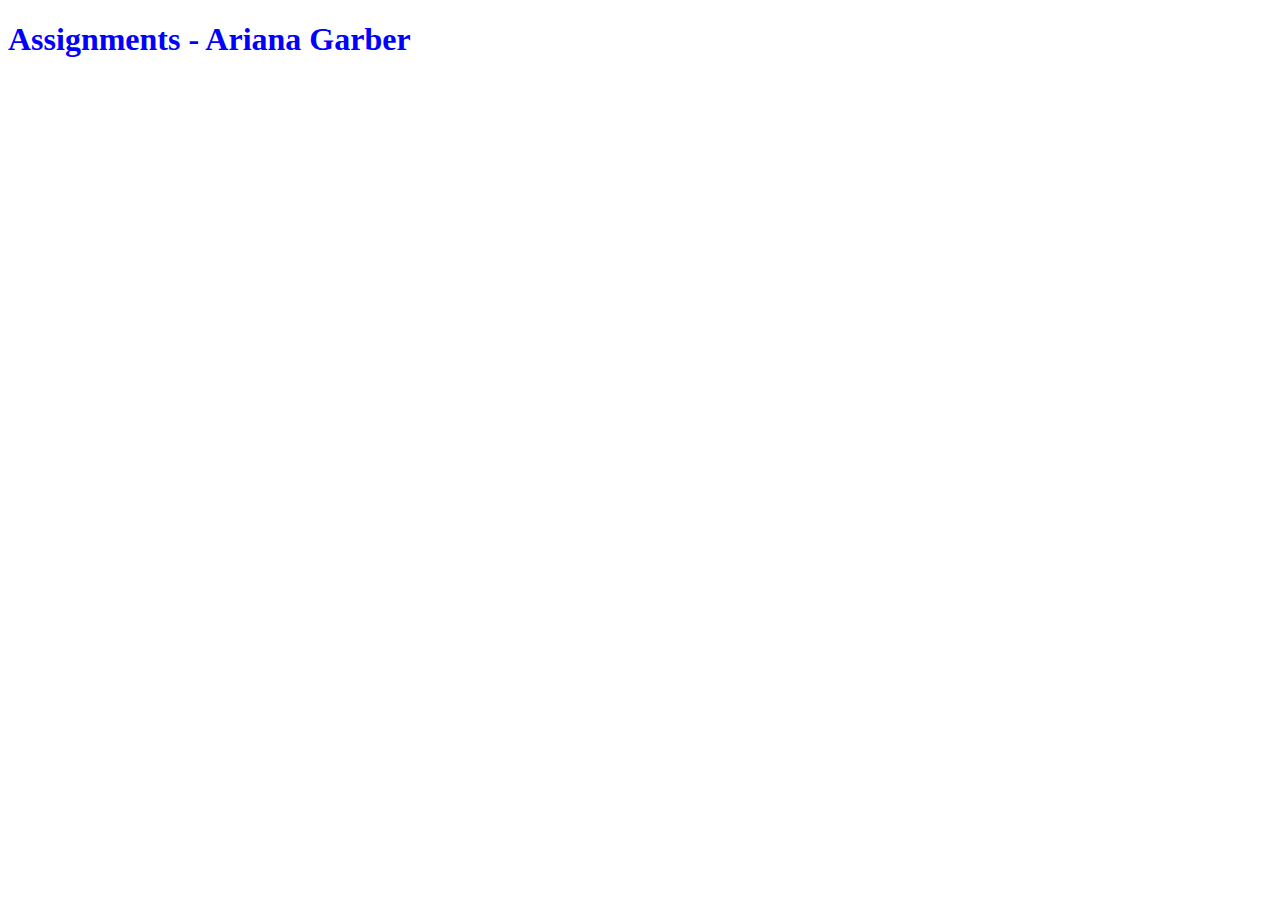
==== assignments/index.html @ 899f7a2f "change to blue" ====
<!doctype html>
<html lang="en">
<head>
    <meta charset="UTF-8">
    <title>Assignments - Ariana Garber</title>
    <style>
        h1{
            color: blue; 
        }
    </style>
</head>
<body>

    <h1>Assignments - Ariana Garber</h1>

</body>
</html>
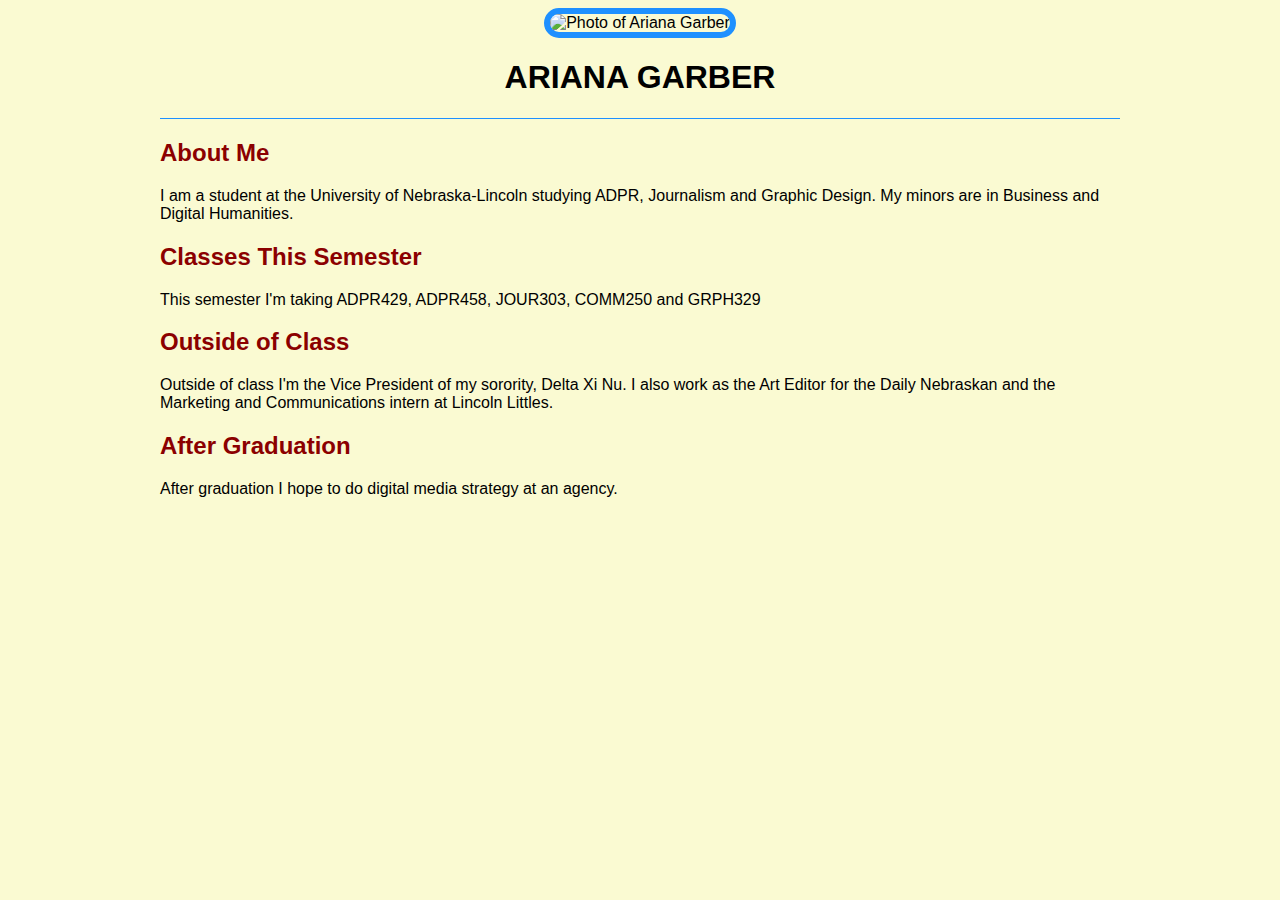
==== commit 34d36b6c: "aboutMe" ====
--- a/assignments/index.html
+++ b/assignments/index.html
@@ -4,14 +4,74 @@
     <meta charset="UTF-8">
     <title>Assignments - Ariana Garber</title>
     <style>
+        body{
+            background-color: lightgoldenrodyellow;
+            font-family: sans-serif;
+        }
+    .container {
+        width: 960px;
+        margin: 0 auto;
+    }  
+        header{
+            text-align: center;
+            border-bottom: 1px solid dodgerblue;
+        }
         h1{
-            color: blue; 
+            text-transform: uppercase;
+        }
+        h2{
+            font-size: 24px;
+            color: darkred
+        }
+        img{
+            aspect-ratio: 1/1;
+            object-fit: cover;
+            border-radius: 999px;
+            border: 6px solid dodgerblue;
         }
     </style>
 </head>
 <body>
 
-    <h1>Assignments - Ariana Garber</h1>
+<div class="container">
 
+    <header>
+        <img src="images/ariana.jpg" alt="Photo of Ariana Garber" width="300px">
+        <h1>Ariana Garber</h1>
+    </header>
+
+<main>
+    <h2>
+        About Me
+    </h2>
+        <p>
+            I am a student at the University of Nebraska-Lincoln studying ADPR, Journalism and Graphic Design. My minors are in Business and Digital Humanities.
+        </p>
+
+    <h2>
+        Classes This Semester
+    </h2>
+        <p>
+            This semester I'm taking ADPR429, ADPR458, JOUR303, COMM250 and GRPH329
+        </p>
+
+    <h2>
+        Outside of Class
+    </h2>
+        <p>
+            Outside of class I'm the Vice President of my sorority, Delta Xi Nu. I also work as the Art Editor for the Daily Nebraskan and the Marketing and Communications intern at Lincoln Littles.
+        </p>
+
+    <h2>
+        After Graduation
+    </h2>
+        <p>
+            After graduation I hope to do digital media strategy at an agency.
+        </p>
+</main>
+
+</div>
+
+    
 </body>
 </html>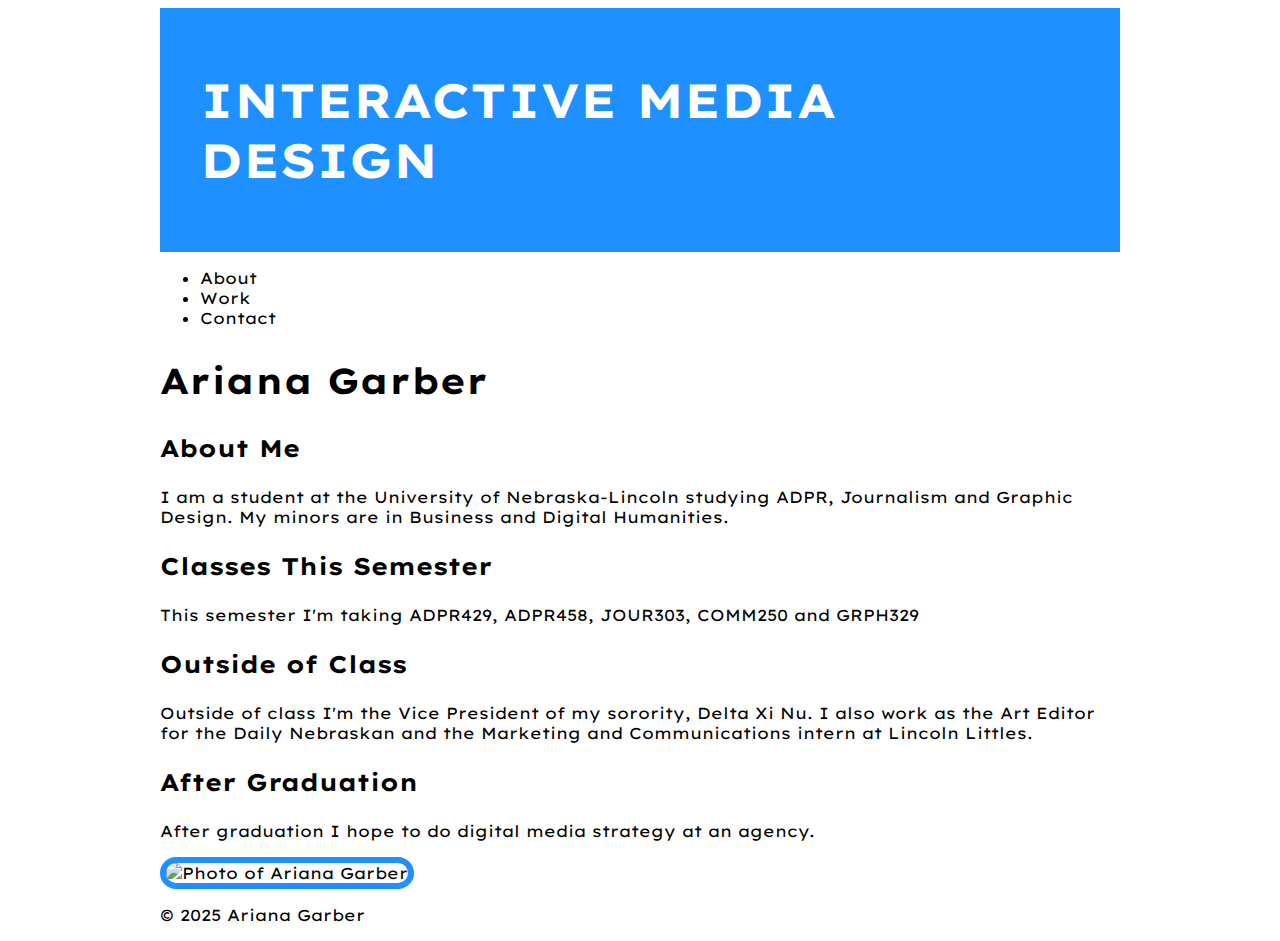
==== commit 996749fe: "Exercise 5" ====
--- a/assignments/index.html
+++ b/assignments/index.html
@@ -3,72 +3,73 @@
 <head>
     <meta charset="UTF-8">
     <title>Assignments - Ariana Garber</title>
-    <style>
-        body{
-            background-color: lightgoldenrodyellow;
-            font-family: sans-serif;
-        }
-    .container {
-        width: 960px;
-        margin: 0 auto;
-    }  
-        header{
-            text-align: center;
-            border-bottom: 1px solid dodgerblue;
-        }
-        h1{
-            text-transform: uppercase;
-        }
-        h2{
-            font-size: 24px;
-            color: darkred
-        }
-        img{
-            aspect-ratio: 1/1;
-            object-fit: cover;
-            border-radius: 999px;
-            border: 6px solid dodgerblue;
-        }
+   <link rel="stylesheet" href="css/styles.css">
+
+   <style>
+    @import url('https://fonts.googleapis.com/css2?family=EB+Garamond:ital,wght@0,400..800;1,400..800&family=Lato:ital,wght@0,100;0,300;0,400;0,700;0,900;1,100;1,300;1,400;1,700;1,900&family=Lexend+Exa:wght@100..900&family=Quantico:ital,wght@0,400;0,700;1,400;1,700&family=Rubik+Distressed&display=swap');
     </style>
+    
+    
+
 </head>
 <body>
 
 <div class="container">
 
     <header>
-        <img src="images/ariana.jpg" alt="Photo of Ariana Garber" width="300px">
-        <h1>Ariana Garber</h1>
+        <h1>Interactive Media Design</h1>
     </header>
 
-<main>
-    <h2>
+        <nav>
+            <ul>
+                <li>About</li>
+                <li>Work</li>
+                <li>Contact</li>
+            </ul>
+        </nav>
+
+<section>
+<h2>
+    Ariana Garber
+</h2>
+    <h3>
         About Me
-    </h2>
+    </h3>
         <p>
-            I am a student at the University of Nebraska-Lincoln studying ADPR, Journalism and Graphic Design. My minors are in Business and Digital Humanities.
+            I am a student at the University of Nebraska-Lincoln studying ADPR, Journalism and Graphic Design. 
+            My minors are in Business and Digital Humanities.
         </p>
 
-    <h2>
+    <h3>
         Classes This Semester
-    </h2>
+    </h3>
         <p>
             This semester I'm taking ADPR429, ADPR458, JOUR303, COMM250 and GRPH329
         </p>
 
-    <h2>
+    <h3>
         Outside of Class
-    </h2>
+    </h3>
         <p>
-            Outside of class I'm the Vice President of my sorority, Delta Xi Nu. I also work as the Art Editor for the Daily Nebraskan and the Marketing and Communications intern at Lincoln Littles.
+            Outside of class I'm the Vice President of my sorority, Delta Xi Nu. 
+            I also work as the Art Editor for the Daily Nebraskan and the Marketing and Communications intern at Lincoln Littles.
         </p>
 
-    <h2>
+    <h3>
         After Graduation
-    </h2>
+    </h3>
         <p>
             After graduation I hope to do digital media strategy at an agency.
         </p>
-</main>
+</section>
+
+<aside>
+    <img src="images/ariana.jpg" alt="Photo of Ariana Garber">
+</aside>
+
+<footer>
+    <p>&copy; 2025 Ariana Garber</p>
+</footer>
 
 </div>
 
--- a/assignments/css/styles.css
+++ b/assignments/css/styles.css
@@ -0,0 +1,34 @@
+
+body{
+    background-color: #ffffff;
+    font-family: "Lexend Exa", sans-serif;
+}
+.container {
+width: 960px;
+margin: 0 auto;
+}  
+header{
+    text-align: left;
+    background-color: dodgerblue;
+    color: #fff;
+    padding: 30px 40px;
+}
+h1{
+    text-transform: uppercase;
+    font-size: 48px;
+}
+h2{
+    font-size: 36px;
+}
+
+h3{
+    font-size: 24px;
+}
+
+aside img{
+    aspect-ratio: 1/1;
+    object-fit: cover;
+    border-radius: 999px;
+    border: 6px solid dodgerblue;
+    width: 180px;
+}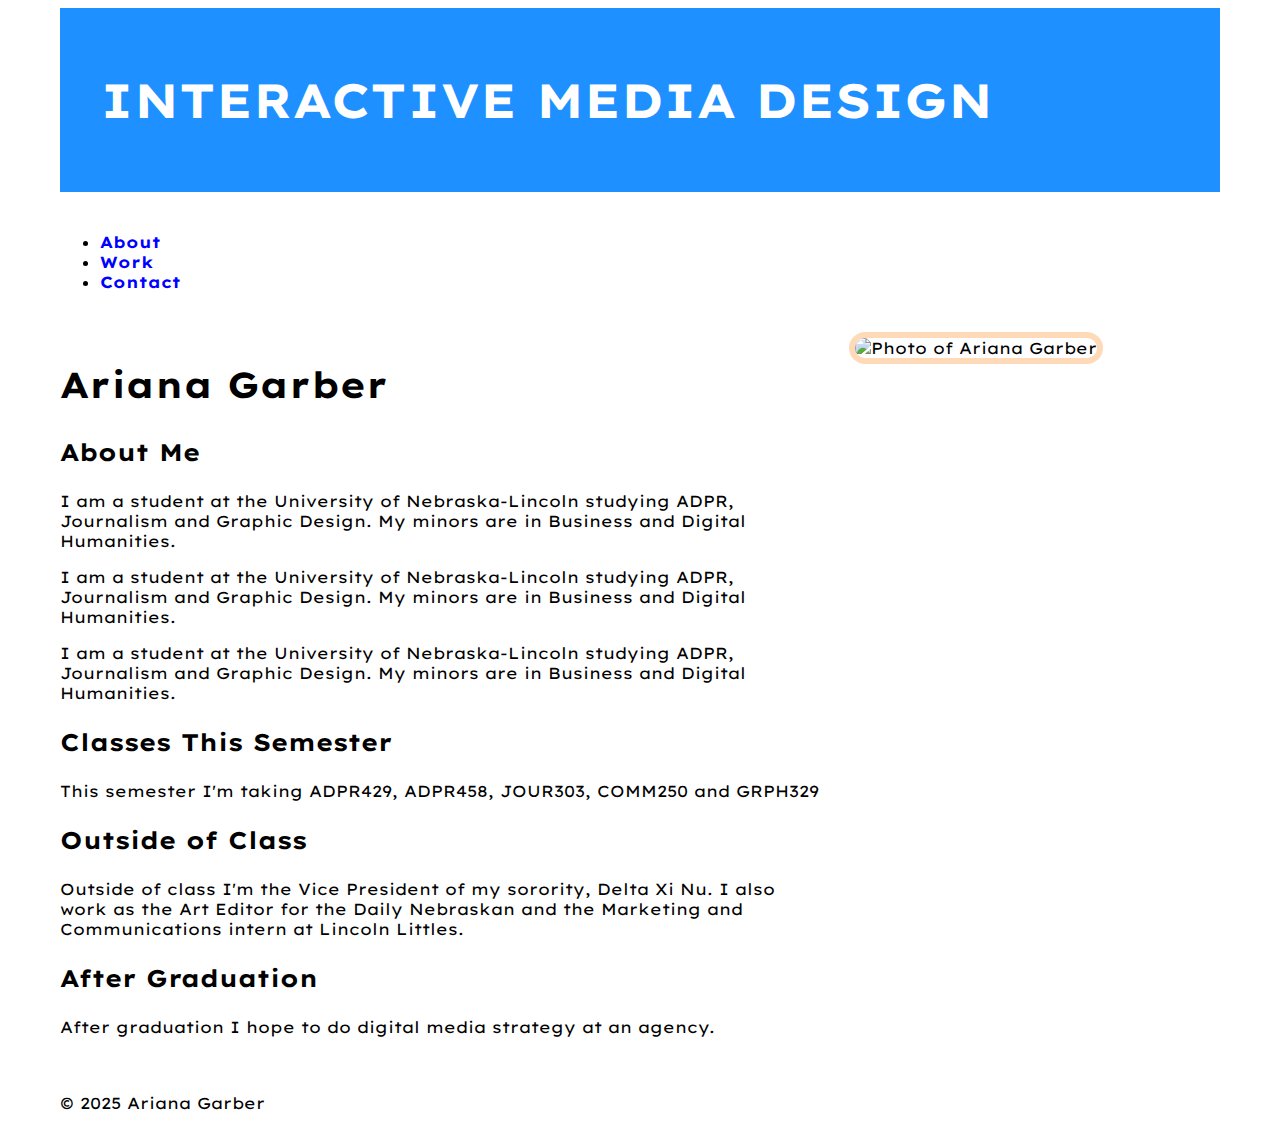
==== commit c16e7e79: "exercise 7" ====
--- a/assignments/index.html
+++ b/assignments/index.html
@@ -20,15 +20,15 @@
         <h1>Interactive Media Design</h1>
     </header>
 
-        <nav>
-            <ul>
-                <li>About</li>
-                <li>Work</li>
-                <li>Contact</li>
+        <nav id="nav-menu">
+            <ul class="menu-items">
+                <li class="active"><a href="index.html">About</a></li>
+                <li><a href="work.html">Work</a></li>
+                <li><a href="contact.html">Contact</a></li>
             </ul>
         </nav>
 
-<section>
+<section class="col-span-8">
 <h2>
     Ariana Garber
 </h2>
@@ -40,6 +40,15 @@
             My minors are in Business and Digital Humanities.
         </p>
 
+        <p>
+            I am a student at the University of Nebraska-Lincoln studying ADPR, Journalism and Graphic Design. 
+            My minors are in Business and Digital Humanities.
+        </p>
+
+        <p>
+            I am a student at the University of Nebraska-Lincoln studying ADPR, Journalism and Graphic Design. 
+            My minors are in Business and Digital Humanities.
+        </p>
     <h3>
         Classes This Semester
     </h3>
@@ -63,8 +72,8 @@
         </p>
 </section>
 
-<aside>
-    <img src="images/ariana.jpg" alt="Photo of Ariana Garber">
+<aside class="col-span-4">
+    <img class="circle" src="images/ariana.jpg" alt="Photo of Ariana Garber">
 </aside>
 
 <footer>
--- a/assignments/css/styles.css
+++ b/assignments/css/styles.css
@@ -1,12 +1,39 @@
+
+*{
+    font-family: "Lexend Exa", sans-serif;
+    box-sizing: border-box;
+}
 
 body{
     background-color: #ffffff;
-    font-family: "Lexend Exa", sans-serif;
 }
+
+/***** Layout *****/
+
 .container {
-width: 960px;
+display: grid;
+grid-gap: 1.5em;
+grid-template-columns: repeat(12, 1fr);
+width: min(95%, 75em);
 margin: 0 auto;
+padding: 0 20px;
 }  
+
+.container > *{
+    grid-column: span 12;
+}
+
+/***** Desktop Layout *****/
+@media screen and (min-width: 40em){
+    .col-span-8{
+        grid-column: span 8;
+    }
+    .col-span-4{
+        grid-column: span 4;
+    }
+}
+
+
 header{
     text-align: left;
     background-color: dodgerblue;
@@ -15,7 +42,7 @@
 }
 h1{
     text-transform: uppercase;
-    font-size: 48px;
+    font-size: clamp(32px, 4vw, 48px);
 }
 h2{
     font-size: 36px;
@@ -25,10 +52,28 @@
     font-size: 24px;
 }
 
-aside img{
+aside{
+
+}
+
+img{
+    width: 100%;
+}
+
+img.circle {
     aspect-ratio: 1/1;
     object-fit: cover;
     border-radius: 999px;
-    border: 6px solid dodgerblue;
-    width: 180px;
-}+    border: 6px solid peachpuff;
+}
+
+/***** Navigation *****/
+#nav-menu li a{
+    color: blue;
+    }
+
+.menu-items li a {
+color: red;
+font-weight: bold;
+text-decoration: none;
+}
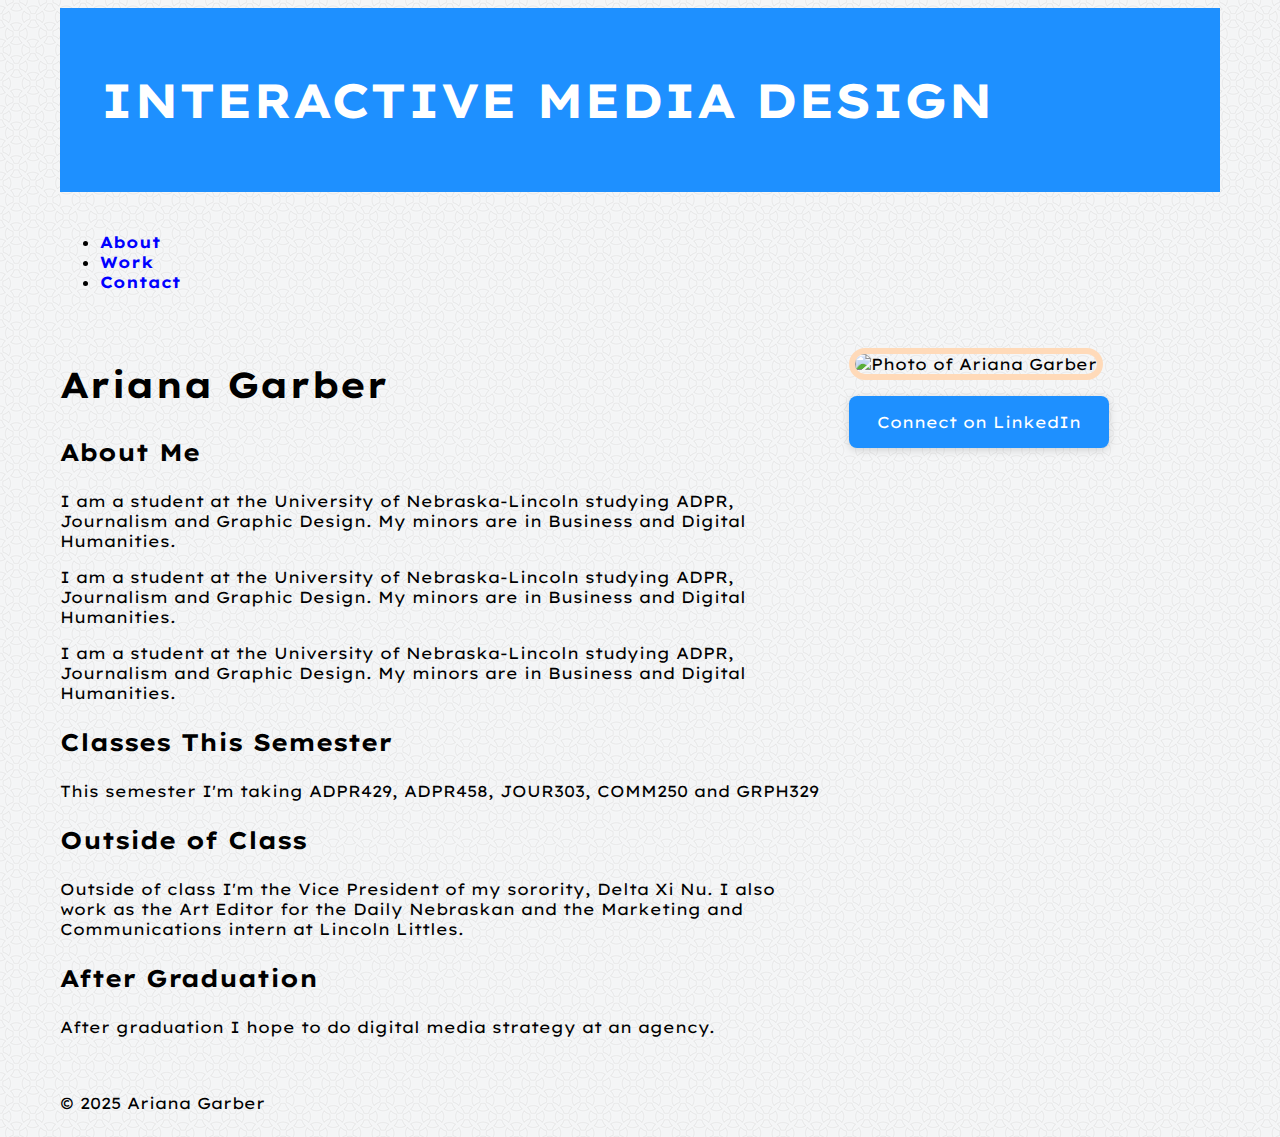
==== commit 5b9714a3: "CSS links" ====
--- a/assignments/index.html
+++ b/assignments/index.html
@@ -73,7 +73,8 @@
 </section>
 
 <aside class="col-span-4">
-    <img class="circle" src="images/ariana.jpg" alt="Photo of Ariana Garber">
+    <p><img class="circle" src="images/ariana.jpg" alt="Photo of Ariana Garber"></p>
+    <a href="https://www.linkedin.com/in/arianagarber/" target="_blank" class="button">Connect on LinkedIn</a>
 </aside>
 
 <footer>
--- a/assignments/css/styles.css
+++ b/assignments/css/styles.css
@@ -6,6 +6,7 @@
 
 body{
     background-color: #ffffff;
+    background-image: url("../images/bg.png");
 }
 
 /***** Layout *****/
@@ -56,6 +57,16 @@
 
 }
 
+a:link, a:visited {
+    color:dodgerblue;
+    text-decoration: none;
+}
+
+a:hover {
+    color:rgb(22, 110, 197);
+    text-decoration: underline;
+}
+
 img{
     width: 100%;
 }
@@ -77,3 +88,21 @@
 font-weight: bold;
 text-decoration: none;
 }
+
+
+/***** Components *****/
+.button:link, .button:visited {
+color:white;
+background-color: dodgerblue;
+text-align: center;
+text-decoration: none;
+padding: 1rem 1.75rem;
+border-radius: .5rem;
+box-shadow: 0 .125rem .5rem rgba(0, 0, 0, .15);
+display: inline-block;
+margin: 0 .25rem .25rem 0;
+transition: background-color 0.5s ease;
+}
+.button:hover{
+    background-color: rgb(22, 110, 197);
+}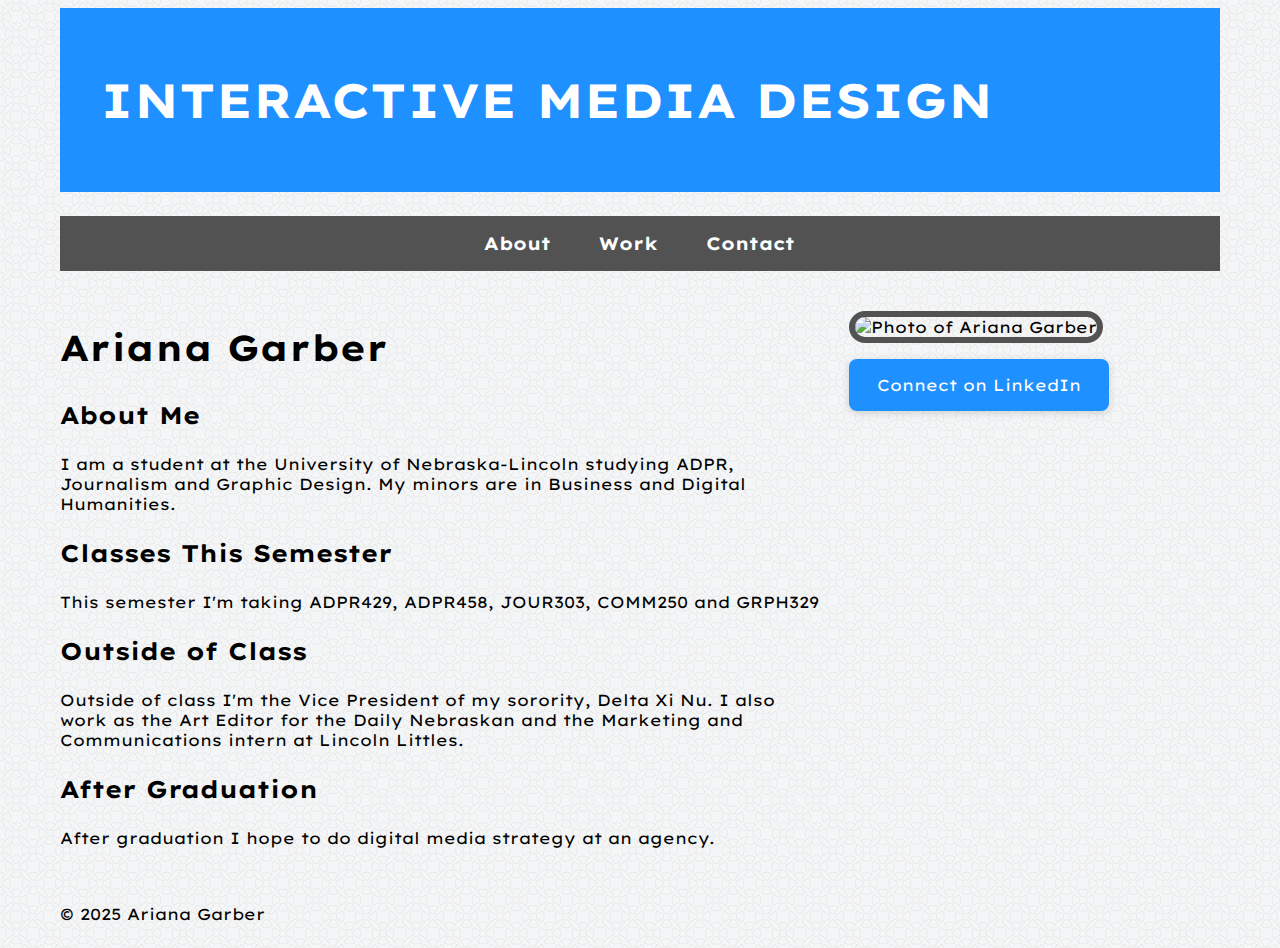
==== commit 3f8b3d54: "CSS Navigation" ====
--- a/assignments/index.html
+++ b/assignments/index.html
@@ -40,15 +40,6 @@
             My minors are in Business and Digital Humanities.
         </p>
 
-        <p>
-            I am a student at the University of Nebraska-Lincoln studying ADPR, Journalism and Graphic Design. 
-            My minors are in Business and Digital Humanities.
-        </p>
-
-        <p>
-            I am a student at the University of Nebraska-Lincoln studying ADPR, Journalism and Graphic Design. 
-            My minors are in Business and Digital Humanities.
-        </p>
     <h3>
         Classes This Semester
     </h3>
--- a/assignments/css/styles.css
+++ b/assignments/css/styles.css
@@ -75,12 +75,12 @@
     aspect-ratio: 1/1;
     object-fit: cover;
     border-radius: 999px;
-    border: 6px solid peachpuff;
+    border: 6px solid #525252;
 }
 
 /***** Navigation *****/
 #nav-menu li a{
-    color: blue;
+    color: white;
     }
 
 .menu-items li a {
@@ -89,6 +89,37 @@
 text-decoration: none;
 }
 
+/***** Navigation Using Flexbox *****/
+nav{
+    background-color: #525252;
+    padding: 0 1rem;
+    display: flex;
+    justify-content: center;
+    position: sticky;
+    top: 0;
+}
+nav ul {
+    margin: 0;
+    padding: 0;
+    list-style: none;
+    display: flex;
+    flex-flow: row wrap;
+}
+nav li {
+    margin: 0 0.5rem;
+}
+nav a:link, nav a:visited{
+    color: white;
+    text-decoration: none;
+    font-size: 1.125rem;
+    padding: 1rem;
+    display: block;
+    transition: ease-in-out 250ms;
+}
+nav a:hover {
+    color: white;
+    background-color: dodgerblue;
+}
 
 /***** Components *****/
 .button:link, .button:visited {
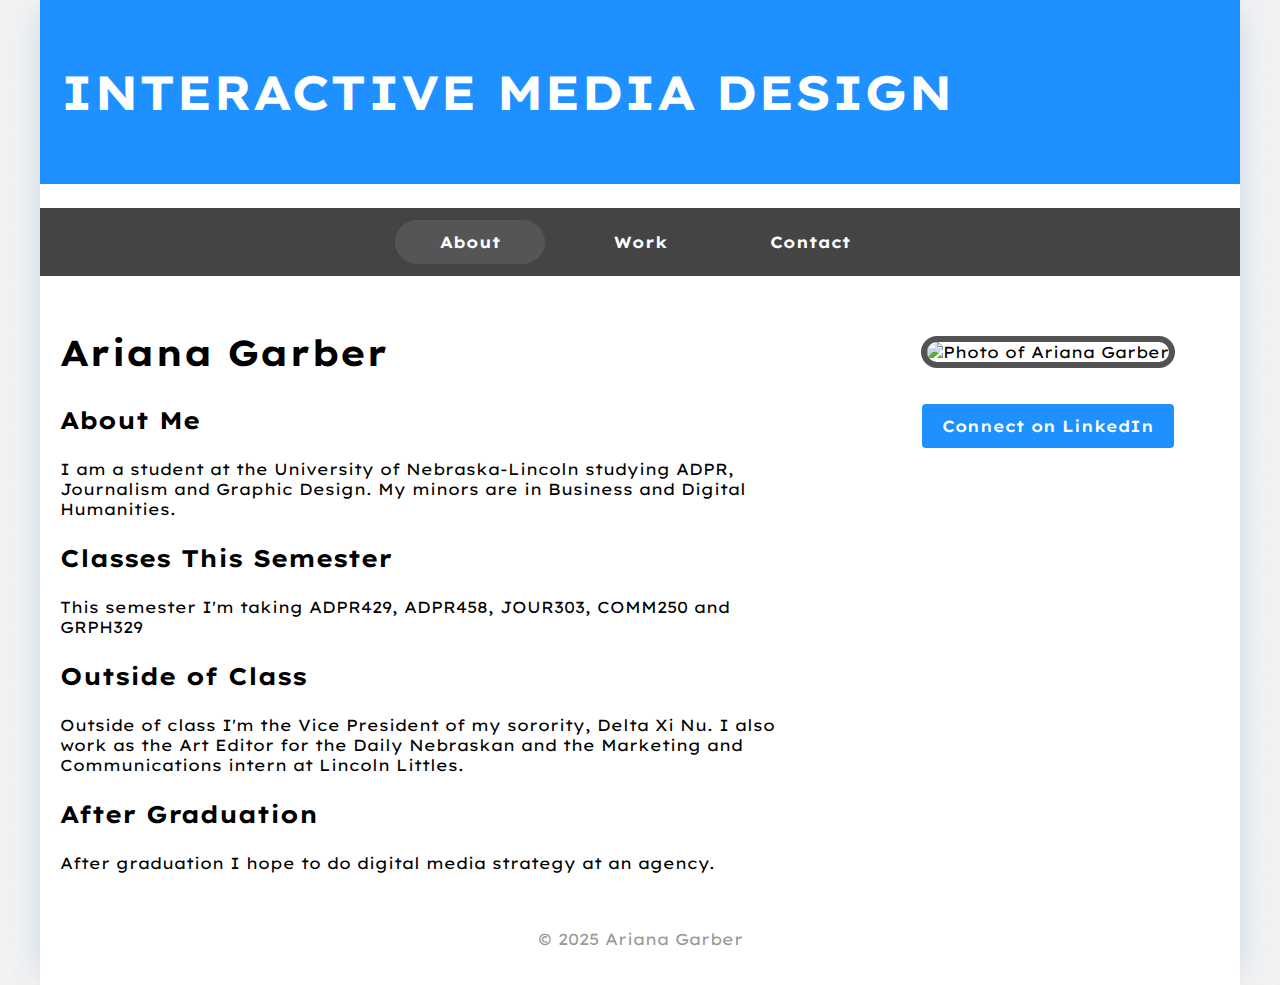
==== commit dc638ed7: "Edits to Work Page" ====
--- a/assignments/index.html
+++ b/assignments/index.html
@@ -4,16 +4,17 @@
     <meta charset="UTF-8">
     <title>Assignments - Ariana Garber</title>
    <link rel="stylesheet" href="css/styles.css">
-
+   <meta name="viewport" content="width=device-width, initial-scale=1" />
+   
    <style>
     @import url('https://fonts.googleapis.com/css2?family=EB+Garamond:ital,wght@0,400..800;1,400..800&family=Lato:ital,wght@0,100;0,300;0,400;0,700;0,900;1,100;1,300;1,400;1,700;1,900&family=Lexend+Exa:wght@100..900&family=Quantico:ital,wght@0,400;0,700;1,400;1,700&family=Rubik+Distressed&display=swap');
     </style>
     
+    <script src="js/script.js"></script>
     
+</head>
 
-</head>
 <body>
-
 <div class="container">
 
     <header>
@@ -21,11 +22,12 @@
     </header>
 
         <nav id="nav-menu">
-            <ul class="menu-items">
+            <ul id="nav-menu-list" class="menu-items">
                 <li class="active"><a href="index.html">About</a></li>
                 <li><a href="work.html">Work</a></li>
                 <li><a href="contact.html">Contact</a></li>
             </ul>
+            <button id="toggle-button" type="button">Menu</button>
         </nav>
 
 <section class="col-span-8">
--- a/assignments/css/styles.css
+++ b/assignments/css/styles.css
@@ -7,33 +7,11 @@
 body{
     background-color: #ffffff;
     background-image: url("../images/bg.png");
-}
-
-/***** Layout *****/
-
-.container {
-display: grid;
-grid-gap: 1.5em;
-grid-template-columns: repeat(12, 1fr);
-width: min(95%, 75em);
-margin: 0 auto;
-padding: 0 20px;
-}  
-
-.container > *{
-    grid-column: span 12;
-}
-
-/***** Desktop Layout *****/
-@media screen and (min-width: 40em){
-    .col-span-8{
-        grid-column: span 8;
-    }
-    .col-span-4{
-        grid-column: span 4;
-    }
-}
-
+    margin: 0;
+    padding: 0;
+    background-repeat: repeat;
+    background-size: 100px;
+}
 
 header{
     text-align: left;
@@ -41,6 +19,13 @@
     color: #fff;
     padding: 30px 40px;
 }
+
+footer{
+text-align: center;
+padding: 0 0 20px;
+color: #999;
+}
+
 h1{
     text-transform: uppercase;
     font-size: clamp(32px, 4vw, 48px);
@@ -54,17 +39,8 @@
 }
 
 aside{
-
-}
-
-a:link, a:visited {
-    color:dodgerblue;
-    text-decoration: none;
-}
-
-a:hover {
-    color:rgb(22, 110, 197);
-    text-decoration: underline;
+    text-align: center;
+    padding-top: 20px;
 }
 
 img{
@@ -78,62 +54,173 @@
     border: 6px solid #525252;
 }
 
+a:link, a:visited {
+    color:dodgerblue;
+    text-decoration: none;
+}
+
+a:hover {
+    color:rgb(22, 110, 197);
+    text-decoration: underline;
+}
+
 /***** Navigation *****/
-#nav-menu li a{
-    color: white;
-    }
-
-.menu-items li a {
-color: red;
-font-weight: bold;
-text-decoration: none;
-}
-
-/***** Navigation Using Flexbox *****/
-nav{
-    background-color: #525252;
-    padding: 0 1rem;
+#nav-menu {
+    background-color: #444;
+    padding: 12px 1rem;
     display: flex;
     justify-content: center;
     position: sticky;
     top: 0;
-}
-nav ul {
-    margin: 0;
-    padding: 0;
-    list-style: none;
+    }
+
+    #nav-menu ul {
+        display: none; /* hide on mobile by default */
+        justify-content: center;
+        gap: 20px;
+        list-style: none;
+        margin: 0;
+        padding: 0;
+      }
+      
+      #nav-menu ul.active {
+        display: flex;
+        flex-direction: column;
+      }
+      
+      #nav-menu ul li {
+        margin: 0;
+        padding: 0;
+      }
+
+#nav-menu li a{
+    display: inline-block;
+    color: white;
+    padding: 12px 20px;
+    font-weight: bold;
+text-decoration: none;
+border-radius: 99px;
+transition: all 0.2s ease;
+min-width: 150px;
+text-align: center;
+    }
+
+#nav-menu li.active a,
+#nav-menu li a:hover{
+    background-color: #555;
+}
+
+#toggle-button {
+    margin-left: auto;
+}
+
+#nav-menu ul.active + #toggle-button{
+    position:absolute;
+    top: 12px;
+    right: 16px;
+}
+
+/***** Layout *****/
+
+.container {
+    display: grid;
+    grid-gap: 1.5em;
+    grid-template-columns: repeat(12, 1fr);
+    width: min(95%, 75em);
+    margin: 0 auto;
+  
+    background-color: #fff;
+    box-shadow: 0 0 36px -12px rgba(25, 88, 151, 0.35);
+    }  
+    
+    .container > *{
+        grid-column: span 12;
+        padding-inline: 20px;
+    }
+    
+    /***** Desktop Layout *****/
+    @media screen and (min-width: 40em){
+        .col-span-8{
+            grid-column: span 8;
+        }
+        .col-span-4{
+            grid-column: span 4;
+        }
+    }
+
+    /* Button styles */
+    a.button {
+        display: block;
+        min-width: 200px;
+        padding: 12px 20px;
+        margin-top: 20px;
+        text-decoration: none;
+        background-color: dodgerblue;
+        color: #fff;
+        text-align: center;
+        font-weight: 600;
+        border-radius: 4px;
+
+        /* transition: background-color 2s ease; */
+  transition: all 0.6s cubic-bezier(.24,.96,.57,1.17);
+
+    }
+
+
+a.button:hover {
+  transform: translateY(-2px);
+  background-color: rgb(100, 180, 250);
+  box-shadow: 0px 10px 28px -10px rgba(0, 0, 0, 0.56);
+}
+
+a.button:active {
+  background-color: rgb(10, 110, 210);
+}
+
+
+
+/* Card styles */
+.card {
+  background-color: #fff;
+  text-align: center;
+  margin: 1rem;
+  padding-bottom: 2rem;
+  box-shadow: 0 0 24px -8px rgba(0, 0, 0, 0.5);
+  border-radius: 18px;
+  overflow: hidden;
+}
+
+.card-text {
+  padding: 0 2rem;
+}
+
+/* Desktop Layout */
+
+@media (min-width: 40em) {
+  #nav-menu ul {
     display: flex;
+    flex-direction: row;
+  }
+  #toggle-button {
+    display: none;
+  }  
+  a.button {
+    display: inline-block;
+  }
+  .col-span-8 {
+    grid-column: span 8;
+  }
+  .col-span-4 {
+    grid-column: span 4;
+  }
+
+  .work-section {
+    display: flex;
+    justify-content: center;
     flex-flow: row wrap;
-}
-nav li {
-    margin: 0 0.5rem;
-}
-nav a:link, nav a:visited{
-    color: white;
-    text-decoration: none;
-    font-size: 1.125rem;
-    padding: 1rem;
-    display: block;
-    transition: ease-in-out 250ms;
-}
-nav a:hover {
-    color: white;
-    background-color: dodgerblue;
-}
-
-/***** Components *****/
-.button:link, .button:visited {
-color:white;
-background-color: dodgerblue;
-text-align: center;
-text-decoration: none;
-padding: 1rem 1.75rem;
-border-radius: .5rem;
-box-shadow: 0 .125rem .5rem rgba(0, 0, 0, .15);
-display: inline-block;
-margin: 0 .25rem .25rem 0;
-transition: background-color 0.5s ease;
-}
-.button:hover{
-    background-color: rgb(22, 110, 197);
+  }
+
+  .card {
+    flex: 0 1 324px;
+  }
 }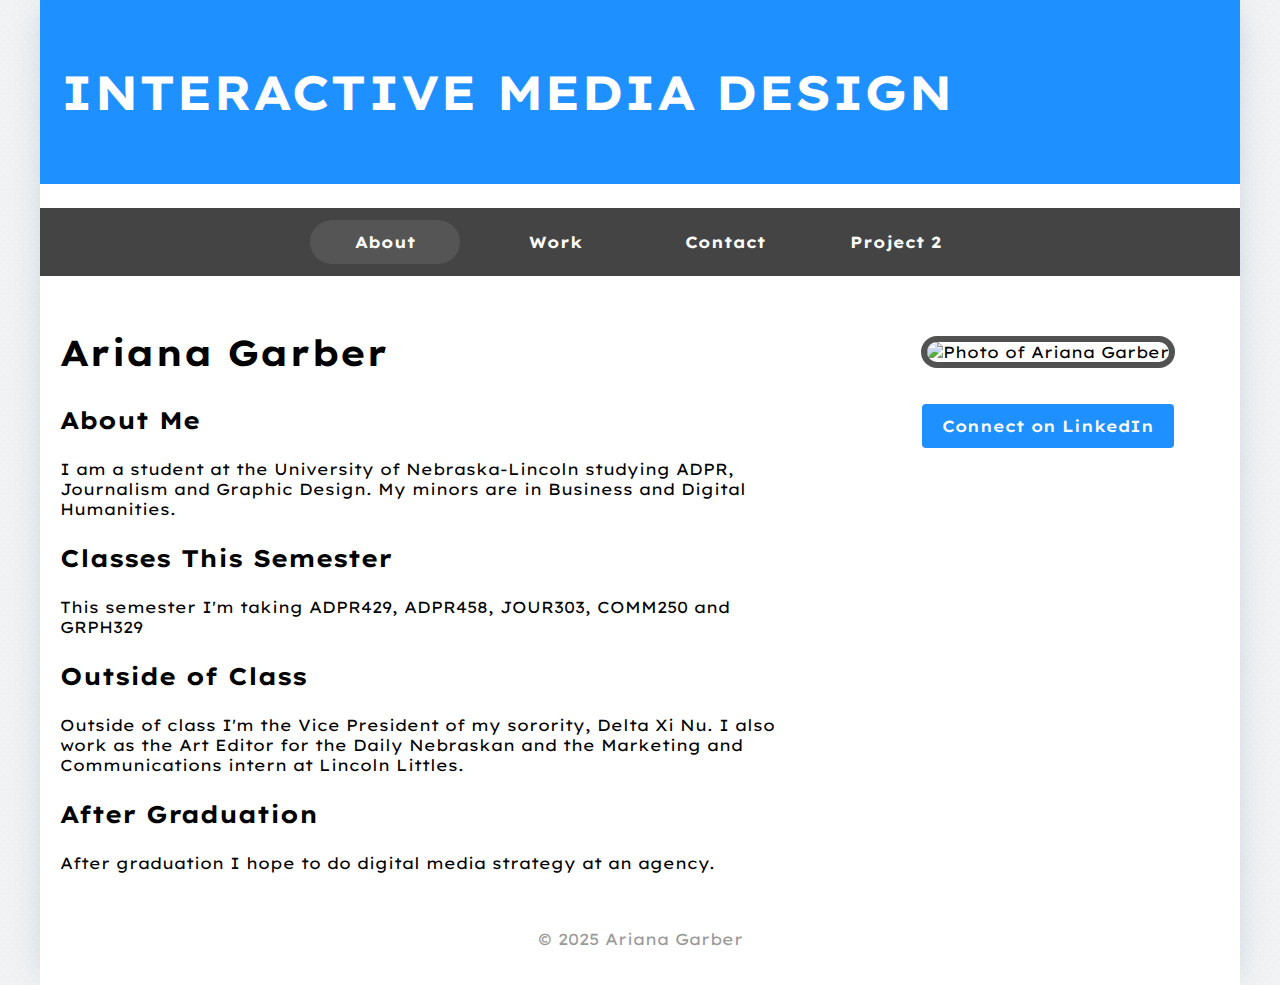
==== commit 9c834ff9: "add project 2" ====
--- a/assignments/index.html
+++ b/assignments/index.html
@@ -26,6 +26,7 @@
                 <li class="active"><a href="index.html">About</a></li>
                 <li><a href="work.html">Work</a></li>
                 <li><a href="contact.html">Contact</a></li>
+                <li><a href="LePuzz/about.html">Project 2</a></li>
             </ul>
             <button id="toggle-button" type="button">Menu</button>
         </nav>
--- a/assignments/css/styles.css
+++ b/assignments/css/styles.css
@@ -83,6 +83,7 @@
         padding: 0;
       }
       
+      /* mobile functionality */
       #nav-menu ul.active {
         display: flex;
         flex-direction: column;
@@ -112,7 +113,25 @@
 
 #toggle-button {
     margin-left: auto;
-}
+    background-color: #555;
+    color: #fff;
+    border: none;
+    border-radius: 8px;
+    padding: 8px 12px;
+    text-transform: uppercase;
+    font-weight: bold;
+    letter-spacing: 0.125em;
+    transition: 0.2s all;
+}
+
+#toggle-button:hover,
+#toggle-button:focus{
+background-color: #666;
+}
+
+#toggle-button:focus{
+  background-color: #333;
+  }
 
 #nav-menu ul.active + #toggle-button{
     position:absolute;
@@ -223,4 +242,14 @@
   .card {
     flex: 0 1 324px;
   }
-}+}
+
+/* mobile Layout */
+
+@media (max-width: 40em) {
+  /*mobile functionality*/
+      #nav-menu ul.active {
+        display: flex;
+        flex-direction: column;
+      }
+    }
